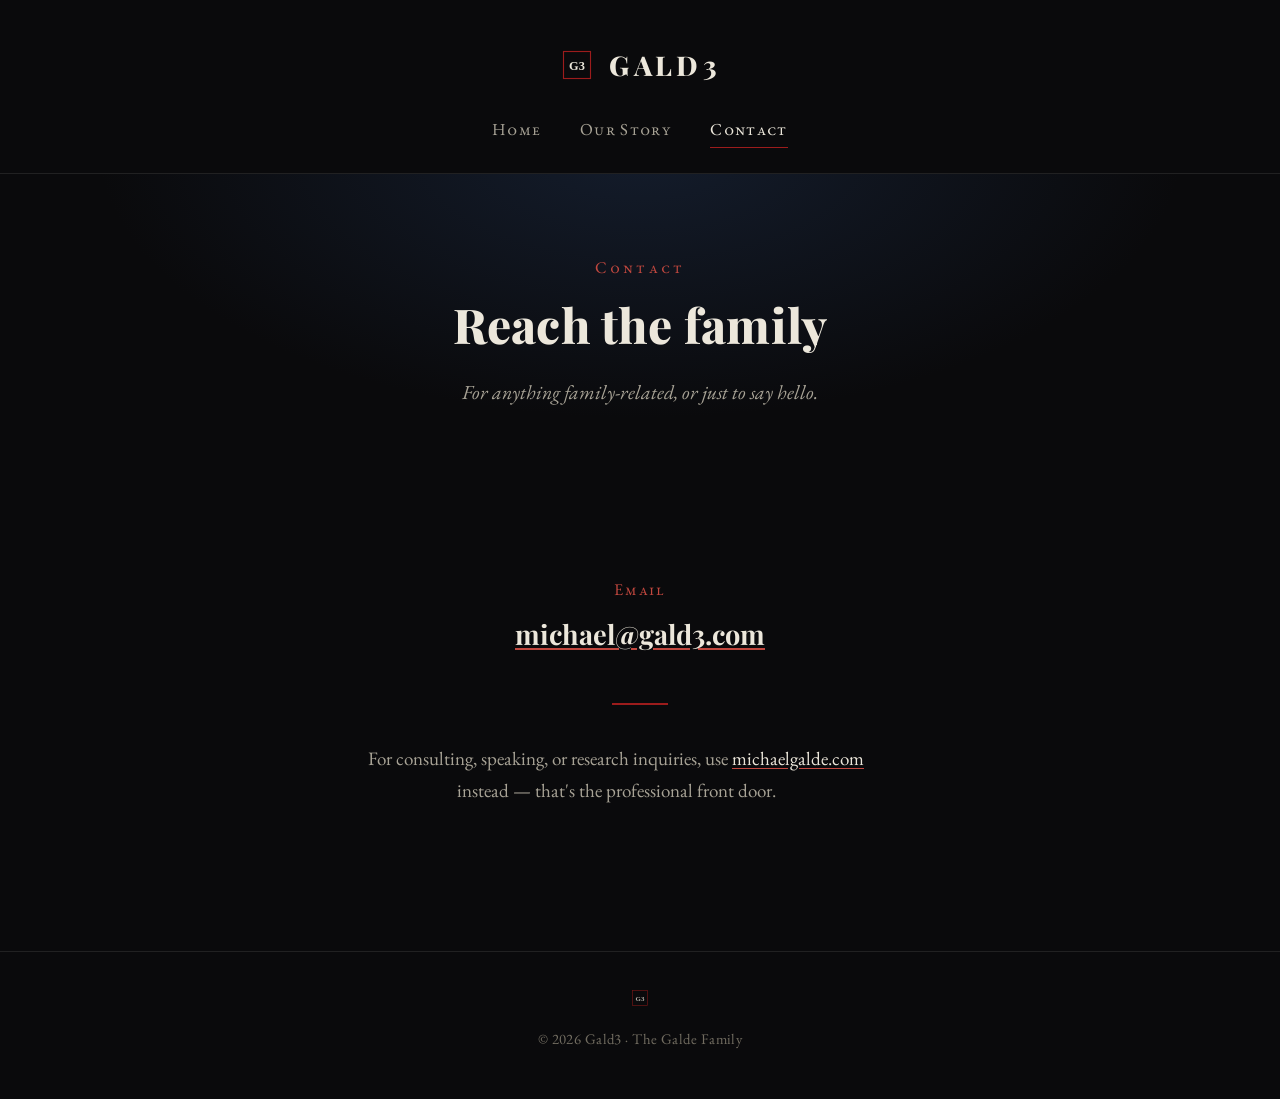
==== contact.html @ 8cb372eb "Rebuild site as the Galde family home page Replaces the old "Gald3 Innovations" cybersecurity-consul" ====
<!doctype html>
<html lang="en">
<head>
<meta charset="utf-8">
<meta name="viewport" content="width=device-width, initial-scale=1">
<title>Contact — Gald3</title>
<meta name="description" content="Get in touch with the Galde family.">
<link rel="icon" href="/assets/favicon.svg" type="image/svg+xml">
<link rel="preconnect" href="https://fonts.googleapis.com">
<link rel="preconnect" href="https://fonts.gstatic.com" crossorigin>
<link href="https://fonts.googleapis.com/css2?family=Playfair+Display:wght@700;800&family=EB+Garamond:ital,wght@0,400;0,500;1,400;1,600&display=swap" rel="stylesheet">
<link rel="stylesheet" href="/assets/style.css">
</head>
<body>

<header class="site">
  <div class="wrap">
    <a class="mark" href="/">
      <svg width="36" height="36" viewBox="0 0 64 64" aria-hidden="true">
        <rect x="8" y="8" width="48" height="48" fill="none" stroke="#9c1c1c" stroke-width="2"/>
        <text x="32" y="41" text-anchor="middle" font-family="Georgia, 'Times New Roman', serif" font-size="22" font-weight="800" fill="#ece7db">G3</text>
      </svg>
      <span class="wordmark">Gald3</span>
    </a>
    <nav class="primary">
      <a href="/">Home</a>
      <a href="/story.html">Our Story</a>
      <a href="/contact.html" aria-current="page">Contact</a>
    </nav>
  </div>
</header>

<main>
  <div class="hero" style="padding-bottom: 1rem;">
    <div class="wrap">
      <p class="eyebrow">Contact</p>
      <h1>Reach the family</h1>
      <p class="lede">For anything family-related, or just to say hello.</p>
    </div>
  </div>

  <section class="story-block" style="border-top:none;">
    <div class="wrap">
      <div class="contact-block">
        <span class="label">Email</span>
        <a class="value" href="mailto:michael@gald3.com">michael@gald3.com</a>
      </div>
      <hr class="rule">
      <p class="center-copy">
        For consulting, speaking, or research inquiries, use
        <a href="https://michaelgalde.com" target="_blank" rel="noopener">michaelgalde.com</a>
        instead — that's the professional front door.
      </p>
    </div>
  </section>
</main>

<footer class="site">
  <div class="wrap">
    <div class="fmark">
      <svg width="20" height="20" viewBox="0 0 64 64" aria-hidden="true">
        <rect x="8" y="8" width="48" height="48" fill="none" stroke="#9c1c1c" stroke-width="2"/>
        <text x="32" y="41" text-anchor="middle" font-family="Georgia, serif" font-size="22" font-weight="800" fill="#ece7db">G3</text>
      </svg>
    </div>
    &copy; 2026 Gald3 &middot; The Galde Family
  </div>
</footer>

</body>
</html>
---- assets/style.css ----
/* Gald3 — dark family-legacy direction: black, oxblood red, deep navy */

:root {
  --bg: #0a0a0c;
  --panel: #121319;
  --panel-line: rgba(236, 231, 219, 0.1);
  --ink: #ece7db;
  --ink-soft: #a8a396;
  --ink-faint: #726d61;
  --red: #9c1c1c;
  --red-soft: #c2483f;
  --navy: #1c2c47;
  --navy-soft: #2c4266;
  --max: 40rem;
  --wide: 56rem;
}

* { box-sizing: border-box; }
html { -webkit-text-size-adjust: 100%; }

body {
  margin: 0;
  background: var(--bg);
  color: var(--ink);
  font-family: "EB Garamond", "Iowan Old Style", Georgia, serif;
  font-size: 19px;
  line-height: 1.7;
  -webkit-font-smoothing: antialiased;
}

a { color: var(--ink); text-decoration-color: var(--red-soft); text-underline-offset: 3px; }
a:hover { color: var(--red-soft); }

.wrap { max-width: var(--max); margin: 0 auto; padding: 0 1.5rem; }
.wrap.wide { max-width: var(--wide); }

/* Header / nav */

header.site {
  padding: 2.6rem 0 1.6rem;
  border-bottom: 1px solid var(--panel-line);
}

.mark { display: flex; align-items: center; justify-content: center; gap: 0.9rem; text-decoration: none; }
.mark:hover { color: var(--ink); }
.mark svg { flex: none; }

.wordmark {
  font-family: "Playfair Display", Georgia, serif;
  font-weight: 800;
  font-size: 1.7rem;
  letter-spacing: 0.16em;
  text-transform: uppercase;
  color: var(--ink);
}

nav.primary { margin-top: 1.7rem; display: flex; justify-content: center; gap: 2.4rem; }

nav.primary a {
  font-family: "EB Garamond", Georgia, serif;
  font-variant: small-caps;
  letter-spacing: 0.08em;
  font-size: 1.05rem;
  text-decoration: none;
  color: var(--ink-soft);
  border-bottom: 1px solid transparent;
  padding-bottom: 3px;
}
nav.primary a[aria-current="page"],
nav.primary a:hover { color: var(--ink); border-bottom-color: var(--red); }

/* Hero */

.hero {
  padding: 5rem 0 4.5rem;
  text-align: center;
  background:
    radial-gradient(ellipse at 50% -10%, rgba(28, 44, 71, 0.55), transparent 60%),
    var(--bg);
}

.eyebrow {
  font-variant: small-caps;
  letter-spacing: 0.2em;
  color: var(--red-soft);
  font-size: 1.02rem;
  margin: 0 0 1rem;
  text-align: center;
}

h1 {
  font-family: "Playfair Display", Georgia, serif;
  font-weight: 800;
  font-size: 3rem;
  line-height: 1.12;
  letter-spacing: 0.005em;
  margin: 0 0 1.5rem;
  text-align: center;
  color: var(--ink);
  text-wrap: balance;
}

.lede {
  text-align: center;
  font-size: 1.24rem;
  font-style: italic;
  color: var(--ink-soft);
  max-width: 32rem;
  margin: 0 auto 2.6rem;
}

.rule {
  width: 3.5rem;
  height: 2px;
  background: var(--red);
  margin: 2.4rem auto;
  border: none;
}

.center-copy { text-align: center; color: var(--ink-soft); max-width: 34rem; margin: 0 auto; }

/* Story sections */

main { padding: 0 0 5rem; }

section.story-block {
  padding: 4rem 0;
  border-top: 1px solid var(--panel-line);
}
section.story-block:nth-of-type(even) { background: var(--panel); }

.story-label {
  font-variant: small-caps;
  letter-spacing: 0.16em;
  color: var(--red-soft);
  font-size: 0.98rem;
  text-align: center;
  margin: 0 0 0.5rem;
}

article h2, section.story-block h2 {
  font-family: "Playfair Display", Georgia, serif;
  font-weight: 700;
  font-size: 2rem;
  letter-spacing: 0.01em;
  margin: 0 0 1.4rem;
  color: var(--ink);
  text-align: center;
  text-wrap: balance;
}

article p, section.story-block p { margin: 0 0 1.3rem; color: var(--ink-soft); }
section.story-block .wrap p:last-of-type { margin-bottom: 0; }

.pull-quote {
  font-family: "Playfair Display", Georgia, serif;
  font-style: italic;
  font-weight: 600;
  font-size: 1.5rem;
  text-align: center;
  color: var(--ink);
  max-width: 34rem;
  margin: 2.6rem auto 0;
  line-height: 1.4;
  border-left: 2px solid var(--red);
  border-right: 2px solid var(--navy-soft);
  padding: 0.2rem 1.6rem;
}

.cta-row { display: flex; justify-content: center; gap: 1.5rem; margin-top: 2.8rem; flex-wrap: wrap; }

.btn {
  display: inline-block;
  padding: 0.75rem 1.7rem;
  border: 1px solid var(--red);
  color: var(--ink);
  text-decoration: none;
  font-variant: small-caps;
  letter-spacing: 0.09em;
  font-size: 1.02rem;
  border-radius: 1px;
  transition: background 0.15s ease, border-color 0.15s ease;
}
.btn:hover { background: var(--red); border-color: var(--red); color: var(--ink); }

.btn.quiet { border-color: var(--panel-line); color: var(--ink-soft); }
.btn.quiet:hover { background: var(--navy); border-color: var(--navy); color: var(--ink); }

.contact-block { text-align: center; margin: 2.8rem 0; }
.contact-block .label {
  font-variant: small-caps;
  letter-spacing: 0.12em;
  color: var(--red-soft);
  font-size: 1.02rem;
  display: block;
  margin-bottom: 0.5rem;
}
.contact-block .value {
  font-family: "Playfair Display", Georgia, serif;
  font-weight: 700;
  font-size: 1.7rem;
  color: var(--ink);
}

/* Footer */

footer.site {
  border-top: 1px solid var(--panel-line);
  padding: 2.2rem 0 3rem;
  text-align: center;
  color: var(--ink-faint);
  font-size: 0.92rem;
  letter-spacing: 0.03em;
}
footer.site .fmark { opacity: 0.75; margin-bottom: 0.7rem; }

@media (max-width: 480px) {
  h1 { font-size: 2.3rem; }
  .wordmark { font-size: 1.3rem; }
  nav.primary { gap: 1.5rem; }
  section.story-block { padding: 3rem 0; }
  article h2, section.story-block h2 { font-size: 1.6rem; }
}
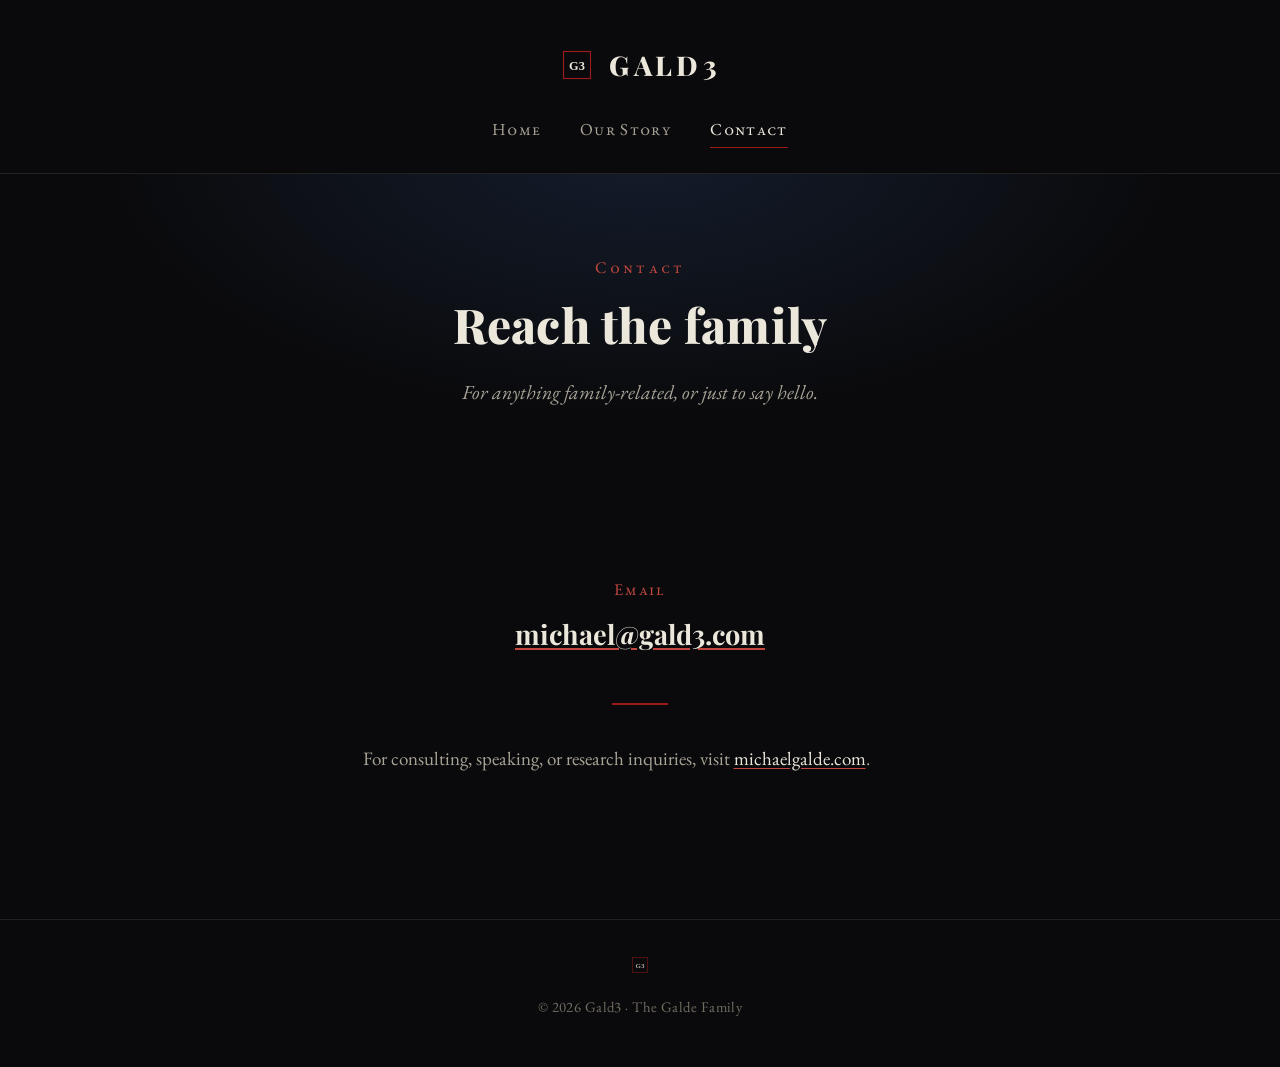
==== commit a9c16689: "Flesh out family content — Our Story, milestones, and family list Adds the family-legacy content pas" ====
--- a/contact.html
+++ b/contact.html
@@ -47,9 +47,8 @@
       </div>
       <hr class="rule">
       <p class="center-copy">
-        For consulting, speaking, or research inquiries, use
-        <a href="https://michaelgalde.com" target="_blank" rel="noopener">michaelgalde.com</a>
-        instead — that's the professional front door.
+        For consulting, speaking, or research inquiries, visit
+        <a href="https://michaelgalde.com" target="_blank" rel="noopener">michaelgalde.com</a>.
       </p>
     </div>
   </section>
--- a/assets/style.css
+++ b/assets/style.css
@@ -202,6 +202,53 @@
   color: var(--ink);
 }
 
+/* Family list */
+
+.family-list {
+  list-style: none;
+  padding: 0;
+  margin: 0 auto;
+  max-width: 32rem;
+  display: flex;
+  flex-direction: column;
+  gap: 1.6rem;
+}
+.family-list li { text-align: center; }
+.family-list .name {
+  font-family: "Playfair Display", Georgia, serif;
+  font-weight: 700;
+  font-size: 1.3rem;
+  color: var(--ink);
+}
+.family-list .desc { color: var(--ink-soft); margin-top: 0.25rem; }
+
+/* Timeline */
+
+.timeline {
+  list-style: none;
+  padding: 0;
+  margin: 0 auto;
+  max-width: 32rem;
+}
+.timeline li {
+  display: flex;
+  gap: 1.4rem;
+  padding: 0.9rem 0;
+  border-bottom: 1px solid var(--panel-line);
+  text-align: left;
+}
+.timeline li:last-child { border-bottom: none; }
+.timeline .year {
+  flex: none;
+  width: 6rem;
+  font-variant: small-caps;
+  letter-spacing: 0.03em;
+  color: var(--red-soft);
+  font-size: 0.98rem;
+  padding-top: 0.15rem;
+}
+.timeline .desc { color: var(--ink-soft); }
+
 /* Footer */
 
 footer.site {
